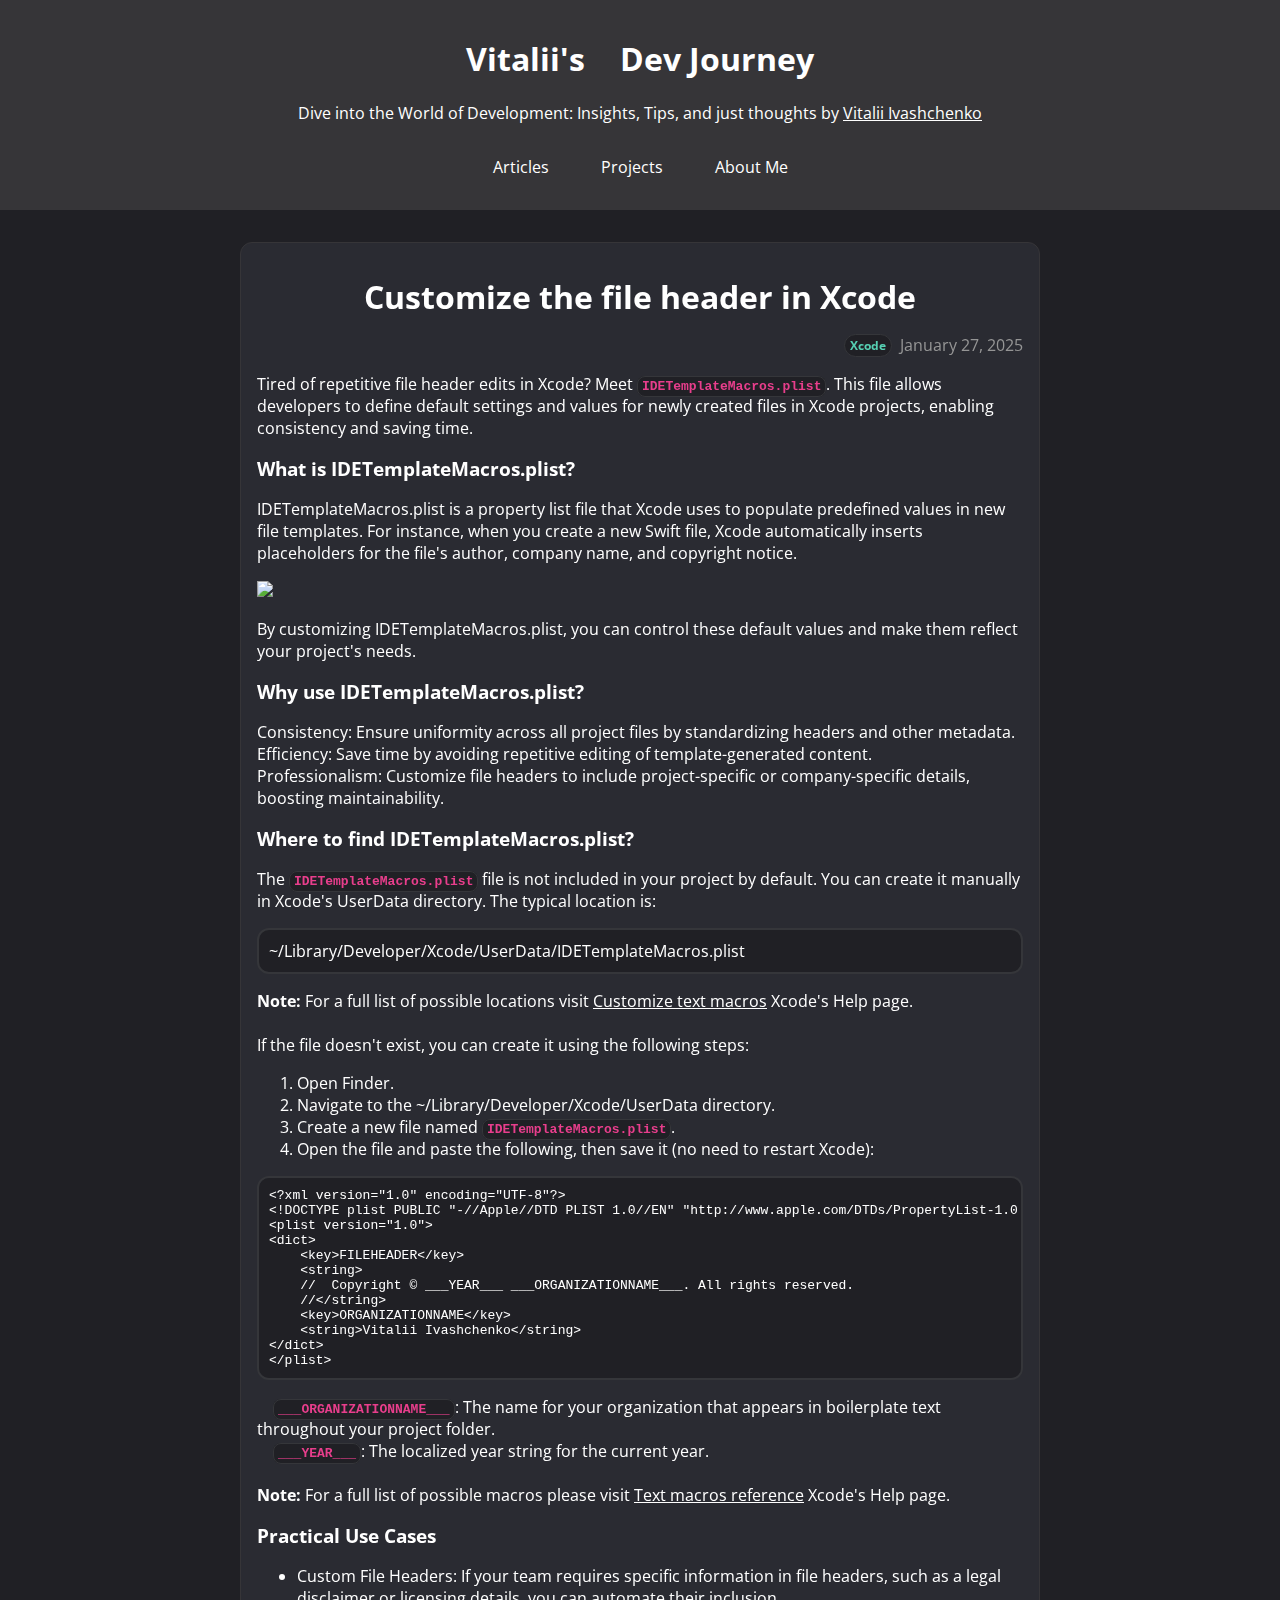
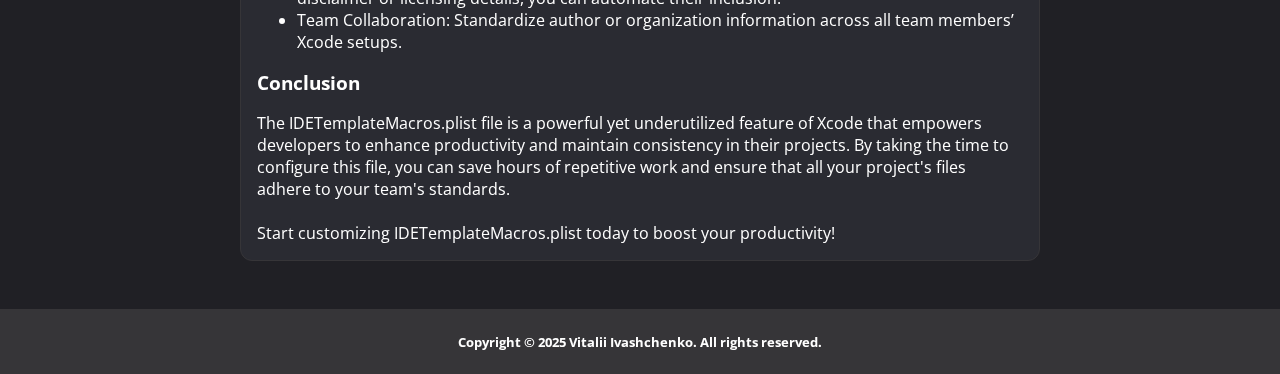
==== articles/customize-the-file-header-in-xcode.html @ 3680c6f6 "Write `Customize the file header in Xcode` article" ====
<!DOCTYPE html>
<html lang="en">

<head>
    <base href="../">

    <link href="https://fonts.googleapis.com" rel="preconnect">
    <link href="https://fonts.gstatic.com" rel="preconnect" crossorigin>
    <link href="https://fonts.googleapis.com/css2?family=Open+Sans:ital,wght@0,300..800;1,300..800&display=swap"
        rel="stylesheet">
    <link href="assets/stylesheets/styles.css" rel="stylesheet" type="text/css">

    <meta charset="UTF-8">
    <meta name="viewport" content="width=device-width, initial-scale=1.0">
    <title>Customize the file header in Xcode | Vitalii Ivashchenko</title>

    <script src="assets/javascripts/footer.js" defer></script>
    <script src="assets/javascripts/header.js" defer></script>
</head>

<body>
    <main-header></main-header>

    <main>
        <div class="block">
            <h1>Customize the file header in Xcode</h1>

            <div class="header">
                <div class="spacer"></div>
                <div class="tag">Xcode</div>
                January 27, 2025
            </div>

            Tired of repetitive file header edits in Xcode? Meet <code>IDETemplateMacros.plist</code>. This
            file allows developers to define default settings and values for newly created files in Xcode projects,
            enabling consistency and saving time.

            <div class="subheader">What is IDETemplateMacros.plist?</div>

            IDETemplateMacros.plist is a property list file that Xcode uses to populate predefined values in new
            file templates. For instance, when you create a new Swift file, Xcode automatically inserts placeholders for
            the file's author, company name, and copyright notice.

            <p><img src="customize-the-file-header-in-xcode/example.png"></p>

            By customizing IDETemplateMacros.plist, you can control these default values and make them reflect your
            project's needs.

            <div class="subheader">Why use IDETemplateMacros.plist?</div>

            Consistency: Ensure uniformity across all project files by standardizing headers and other metadata.
            <br />
            Efficiency: Save time by avoiding repetitive editing of template-generated content.
            <br />
            Professionalism: Customize file headers to include project-specific or company-specific details, boosting
            maintainability.

            <div class="subheader">Where to find IDETemplateMacros.plist?</div>

            The <code>IDETemplateMacros.plist</code> file is not included in your project by default. You can create
            it
            manually in Xcode's UserData directory. The typical location is:
            <div class="code">~/Library/Developer/Xcode/UserData/IDETemplateMacros.plist</div>

            <b>Note: </b>For a full list of possible locations visit <a
                href="https://help.apple.com/xcode/mac/current/#/dev91a7a31fc" target="_blank">Customize text
                macros</a>
            Xcode's Help
            page.

            <br /><br />
            If the file doesn't exist, you can create it using the following steps:

            <ol>
                <li>Open Finder.</li>
                <li>Navigate to the ~/Library/Developer/Xcode/UserData directory.</li>
                <li>Create a new file named <code>IDETemplateMacros.plist</code>.</li>
                <li>Open the file and paste the following, then save it (no need to restart Xcode):</li>
            </ol>
            <div class="code">
                <pre>&lt;?xml version="1.0" encoding="UTF-8"?&gt;
&lt;!DOCTYPE plist PUBLIC "-//Apple//DTD PLIST 1.0//EN" "http://www.apple.com/DTDs/PropertyList-1.0.dtd"&gt;
&lt;plist version="1.0"&gt;
&lt;dict&gt;
    &lt;key&gt;FILEHEADER&lt;/key&gt;
    &lt;string&gt;
    //  Copyright © ___YEAR___ ___ORGANIZATIONNAME___. All rights reserved.
    //&lt;/string&gt;
    &lt;key&gt;ORGANIZATIONNAME&lt;/key&gt;
    &lt;string&gt;Vitalii Ivashchenko&lt;/string&gt;
&lt;/dict&gt;
&lt;/plist&gt;</pre>
            </div>

            &emsp;<code>___ORGANIZATIONNAME___</code>: The name for your organization that appears in boilerplate
            text
            throughout
            your project folder.
            <br />
            &emsp;<code>___YEAR___</code>: The localized year string for the current year.

            <br /><br />
            <b>Note: </b>For a full list of possible macros please visit <a
                href="https://help.apple.com/xcode/mac/current/#/dev7fe737ce0" target="_blank">Text
                macros reference</a> Xcode's Help page.

            <div class="subheader">Practical Use Cases</div>

            <ul>
                <li>Custom File Headers: If your team requires specific information in file headers, such as a legal
                    disclaimer or licensing details, you can automate their inclusion.</li>
                <li>Team Collaboration: Standardize author or organization information across all team members’
                    Xcode
                    setups.</li>
            </ul>

            <div class="subheader">Conclusion</div>
            The IDETemplateMacros.plist file is a powerful yet underutilized feature of Xcode that empowers
            developers to enhance productivity and maintain consistency in their projects. By taking the time to
            configure this file, you can save hours of repetitive work and ensure that all your project's files
            adhere to your team's standards.

            <br /><br />
            Start customizing IDETemplateMacros.plist today to boost your productivity!
        </div>
    </main>

    <main-footer></main-footer>
</body>

</html>
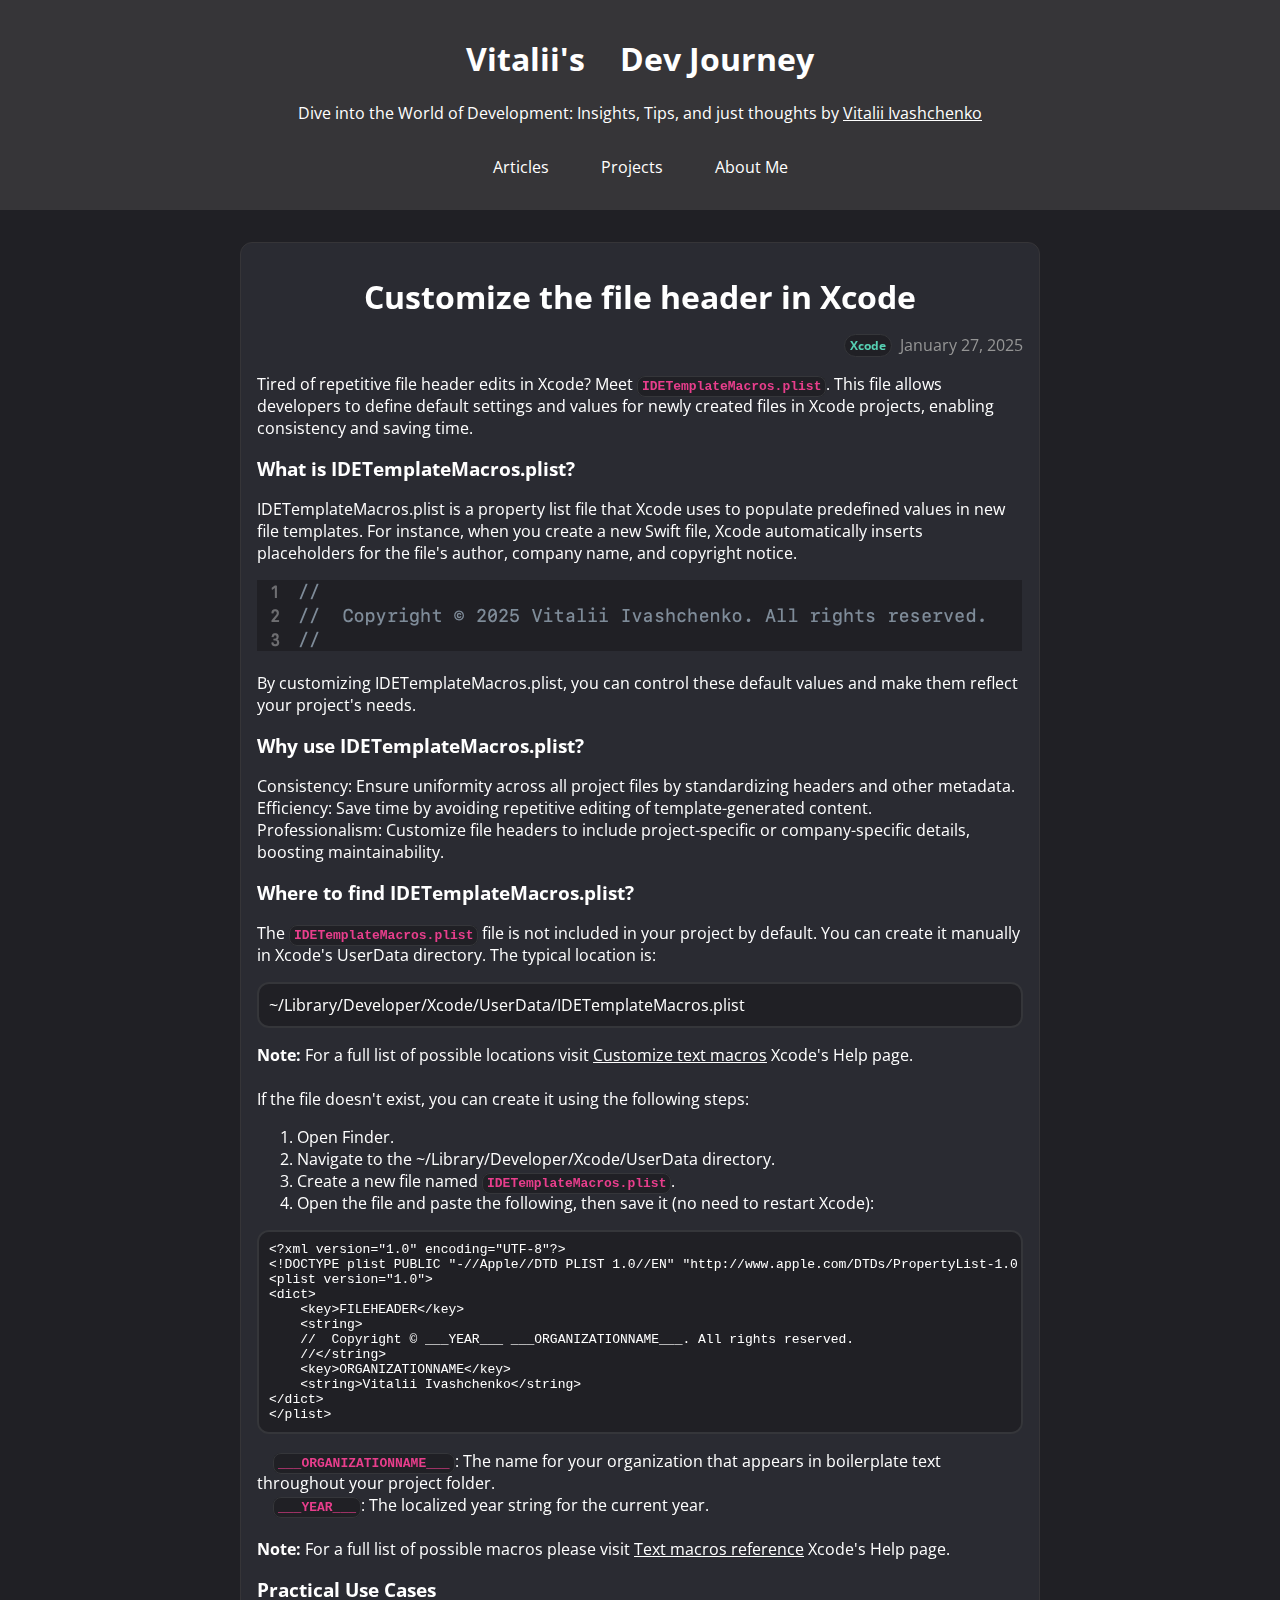
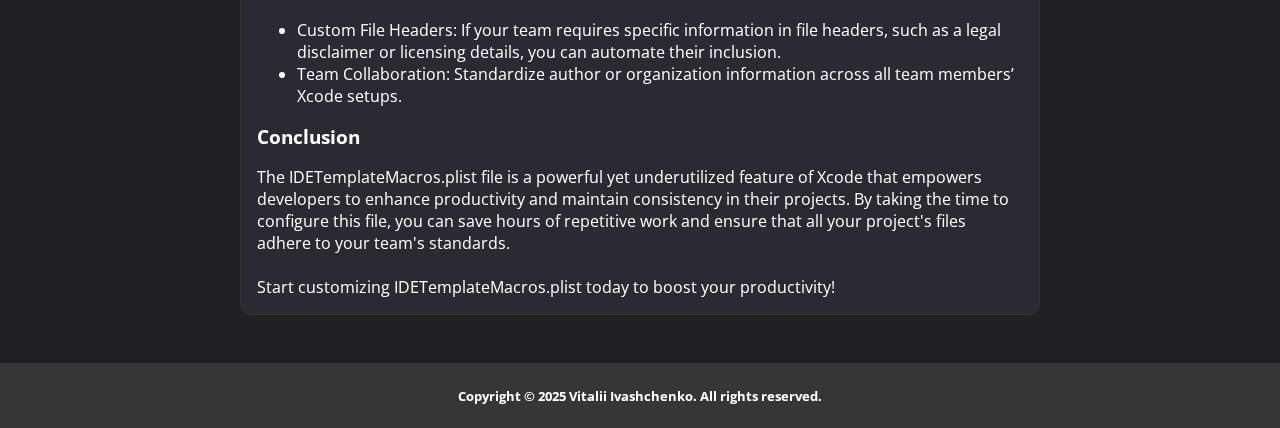
==== commit 19da6b82: "Fix image path for article `Customize the file header in Xcode`" ====
--- a/articles/customize-the-file-header-in-xcode.html
+++ b/articles/customize-the-file-header-in-xcode.html
@@ -41,7 +41,7 @@
             file templates. For instance, when you create a new Swift file, Xcode automatically inserts placeholders for
             the file's author, company name, and copyright notice.
 
-            <p><img src="customize-the-file-header-in-xcode/example.png"></p>
+            <p><img src="/articles/customize-the-file-header-in-xcode/example.png"></p>
 
             By customizing IDETemplateMacros.plist, you can control these default values and make them reflect your
             project's needs.
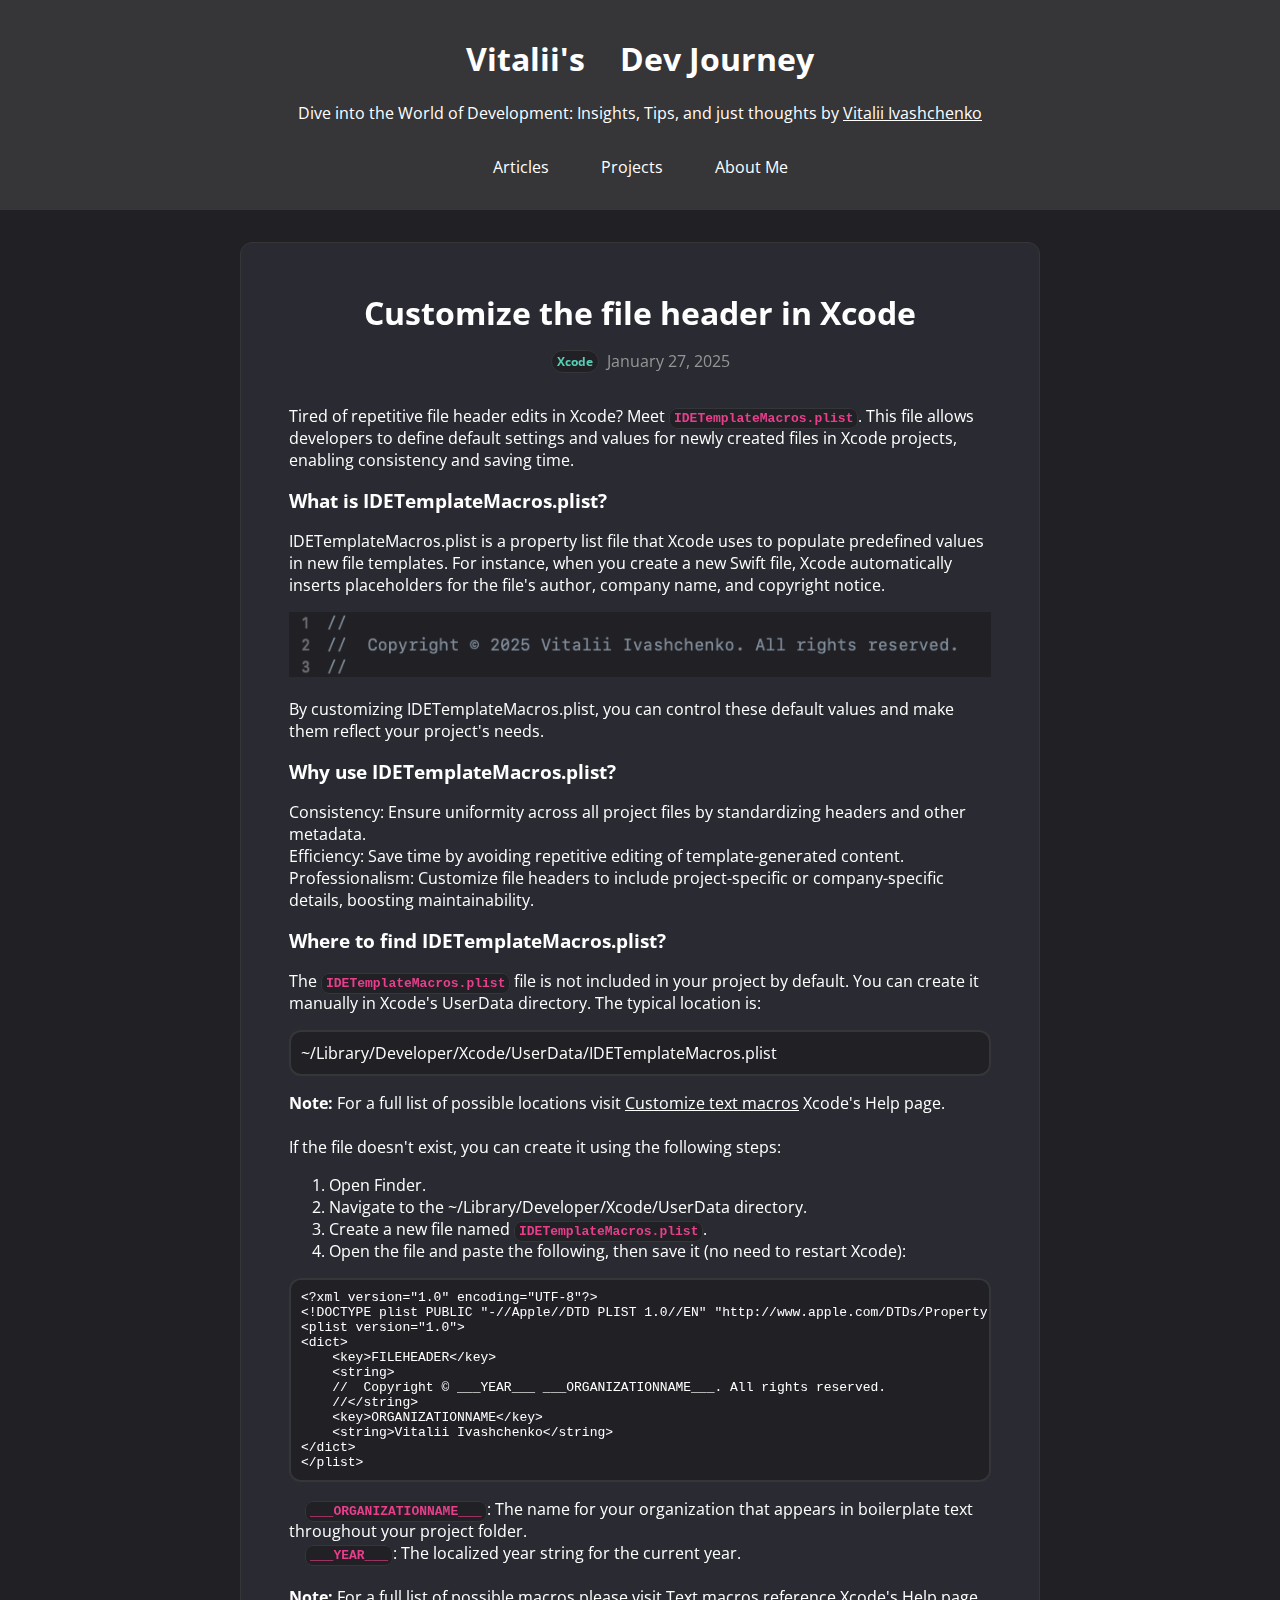
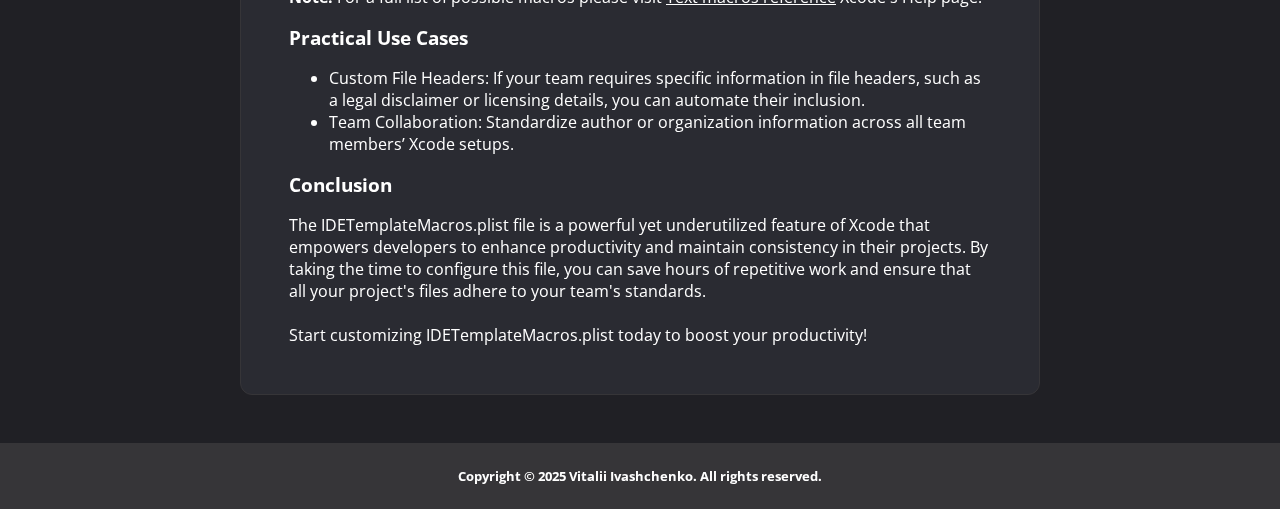
==== commit 8717779b: "Fix image's width to be 100% of a parent" ====
--- a/articles/customize-the-file-header-in-xcode.html
+++ b/articles/customize-the-file-header-in-xcode.html
@@ -25,10 +25,11 @@
         <div class="block">
             <h1>Customize the file header in Xcode</h1>
 
-            <div class="header">
-                <div class="spacer"></div>
+            <div class="article-header">
+                <!-- <div class="spacer"></div> -->
                 <div class="tag">Xcode</div>
                 January 27, 2025
+                <!-- <div class="spacer"></div> -->
             </div>
 
             Tired of repetitive file header edits in Xcode? Meet <code>IDETemplateMacros.plist</code>. This
@@ -41,7 +42,7 @@
             file templates. For instance, when you create a new Swift file, Xcode automatically inserts placeholders for
             the file's author, company name, and copyright notice.
 
-            <p><img src="/articles/customize-the-file-header-in-xcode/example.png"></p>
+            <p><img src="./articles/customize-the-file-header-in-xcode/example.png" width="100%"></p>
 
             By customizing IDETemplateMacros.plist, you can control these default values and make them reflect your
             project's needs.
